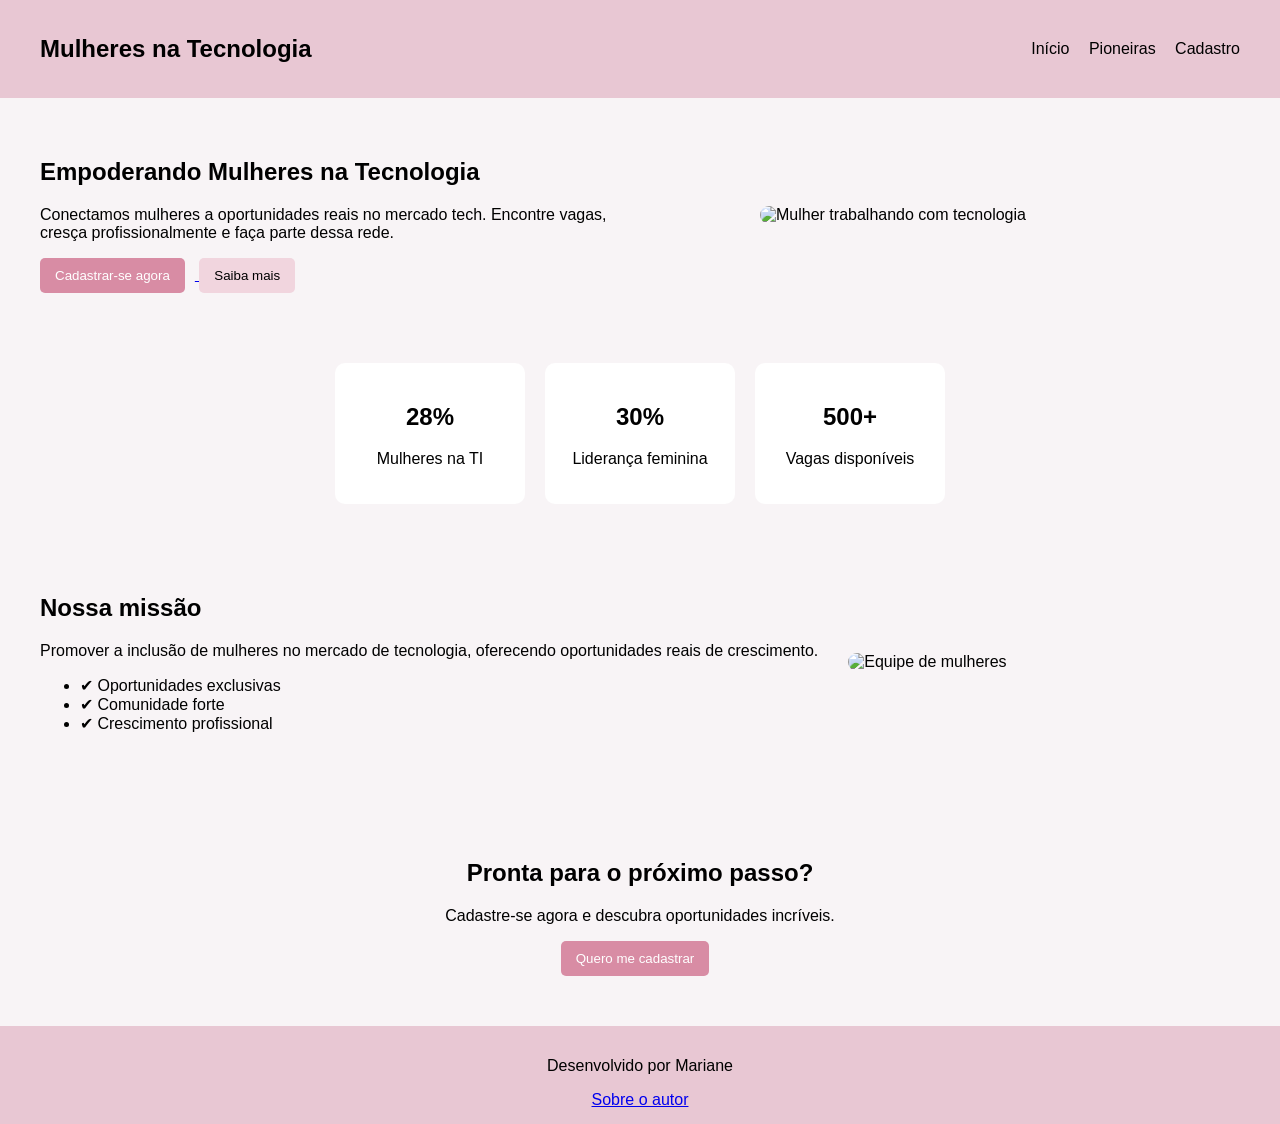
==== index.html @ 8da206b1 "Add files via upload" ====
<!DOCTYPE html>
<html lang="pt-BR">
<head>
<meta charset="UTF-8">
<title>Mulheres na Tecnologia</title>

<style>
body {
    font-family: Arial, sans-serif;
    margin: 0;
    background: #f8f4f6;
}

/* HEADER */
header {
    background: #e8c7d3;
    display: flex;
    justify-content: space-between;
    padding: 15px 40px;
    align-items: center;
}

nav a {
    margin-left: 15px;
    text-decoration: none;
    color: black;
}

/* HERO */
.hero {
    display: flex;
    justify-content: space-between;
    align-items: center;
    padding: 40px;
}

.hero-text {
    width: 50%;
}

.hero img {
    width: 40%;
    border-radius: 10px;
}

/* BOTÕES */
button {
    padding: 10px 15px;
    border: none;
    cursor: pointer;
    margin-right: 10px;
    border-radius: 5px;
}

.btn-primary {
    background: #d88ca4;
    color: white;
}

.btn-secondary {
    background: #f1d5de;
}

/* STATS */
.stats {
    display: flex;
    justify-content: center;
    gap: 20px;
    padding: 30px;
}

.stat {
    background: white;
    padding: 20px;
    border-radius: 10px;
    text-align: center;
    width: 150px;
}

/* MISSÃO */
.missao {
    display: flex;
    align-items: center;
    padding: 40px;
    gap: 30px;
}

.missao img {
    width: 300px;
    border-radius: 10px;
}

/* CTA */
.cta {
    text-align: center;
    padding: 50px;
}

.cta button {
    background: #d88ca4;
    color: white;
}

/* FOOTER */
footer {
    background: #e8c7d3;
    text-align: center;
    padding: 15px;
}
</style>

</head>

<body>

<!-- HEADER -->
<header>
    <h2>Mulheres na Tecnologia</h2>
    <nav>
        <a href="index.html">Início</a>
        <a href="detalhes.html">Pioneiras</a>
        <a href="cadastro.html">Cadastro</a>
    </nav>
</header>

<!-- HERO -->
<section class="hero">
    <div class="hero-text">
        <h1>Empoderando Mulheres na Tecnologia</h1>
        <p>
            Conectamos mulheres a oportunidades reais no mercado tech.
            Encontre vagas, cresça profissionalmente e faça parte dessa rede.
        </p>

        <a href="cadastro.html">
            <button class="btn-primary">Cadastrar-se agora</button>
        </a>

        <button class="btn-secondary">Saiba mais</button>
    </div>

    <!-- IMAGEM CORRIGIDA -->
    <img src="https://images.unsplash.com/photo-1573496359142-b8d87734a5a2" alt="Mulher trabalhando com tecnologia">
</section>

<!-- STATS -->
<section class="stats">
    <div class="stat">
        <h2>28%</h2>
        <p>Mulheres na TI</p>
    </div>

    <div class="stat">
        <h2>30%</h2>
        <p>Liderança feminina</p>
    </div>

    <div class="stat">
        <h2>500+</h2>
        <p>Vagas disponíveis</p>
    </div>
</section>

<!-- MISSÃO -->
<section class="missao">
    <div>
        <h2>Nossa missão</h2>
        <p>
            Promover a inclusão de mulheres no mercado de tecnologia,
            oferecendo oportunidades reais de crescimento.
        </p>

        <ul>
            <li>✔ Oportunidades exclusivas</li>
            <li>✔ Comunidade forte</li>
            <li>✔ Crescimento profissional</li>
        </ul>
    </div>

    <!-- IMAGEM CORRIGIDA -->
    <img src="https://images.unsplash.com/photo-1521737604893-d14cc237f11d" alt="Equipe de mulheres">
</section>

<!-- CTA -->
<section class="cta">
    <h2>Pronta para o próximo passo?</h2>
    <p>Cadastre-se agora e descubra oportunidades incríveis.</p>

    <a href="cadastro.html">
        <button>Quero me cadastrar</button>
    </a>
</section>

<!-- FOOTER -->
<footer>
    <p>Desenvolvido por Mariane</p>
    <a href="autor.html">Sobre o autor</a>
</footer>

</body>
</html>
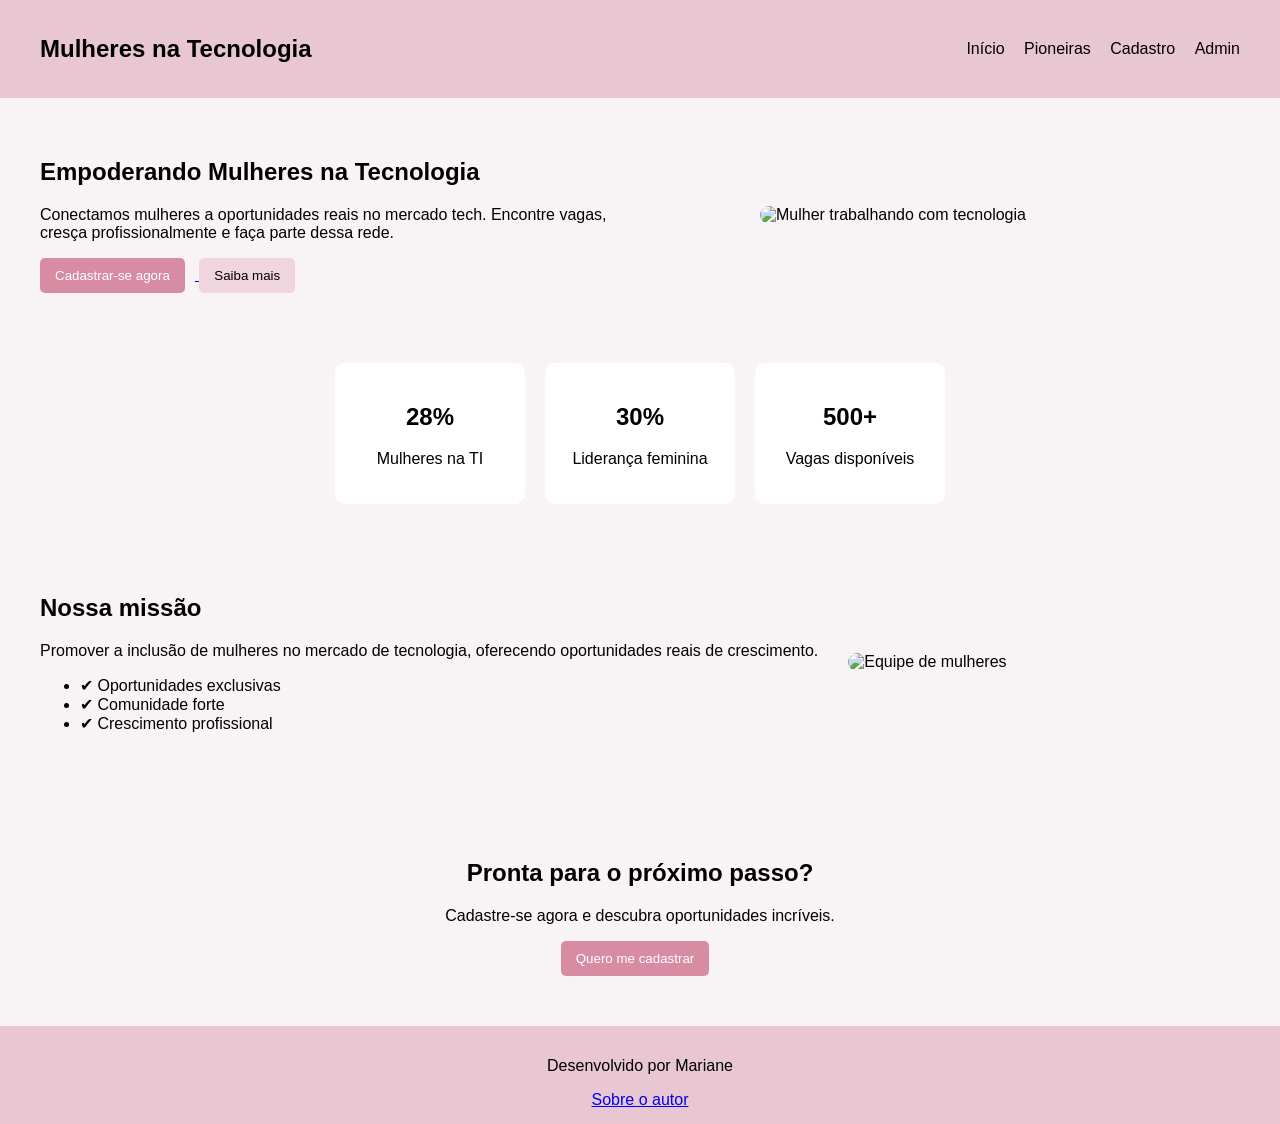
==== commit 48952a65: "Update index.html" ====
--- a/index.html
+++ b/index.html
@@ -117,10 +117,11 @@
 <header>
     <h2>Mulheres na Tecnologia</h2>
     <nav>
-        <a href="index.html">Início</a>
-        <a href="detalhes.html">Pioneiras</a>
-        <a href="cadastro.html">Cadastro</a>
-    </nav>
+    <a href="index.html">Início</a>
+    <a href="detalhes.html">Pioneiras</a>
+    <a href="cadastro.html">Cadastro</a>
+    <a href="login.html">Admin</a>
+</nav>
 </header>
 
 <!-- HERO -->
@@ -198,4 +199,4 @@
 </footer>
 
 </body>
-</html>+</html>
